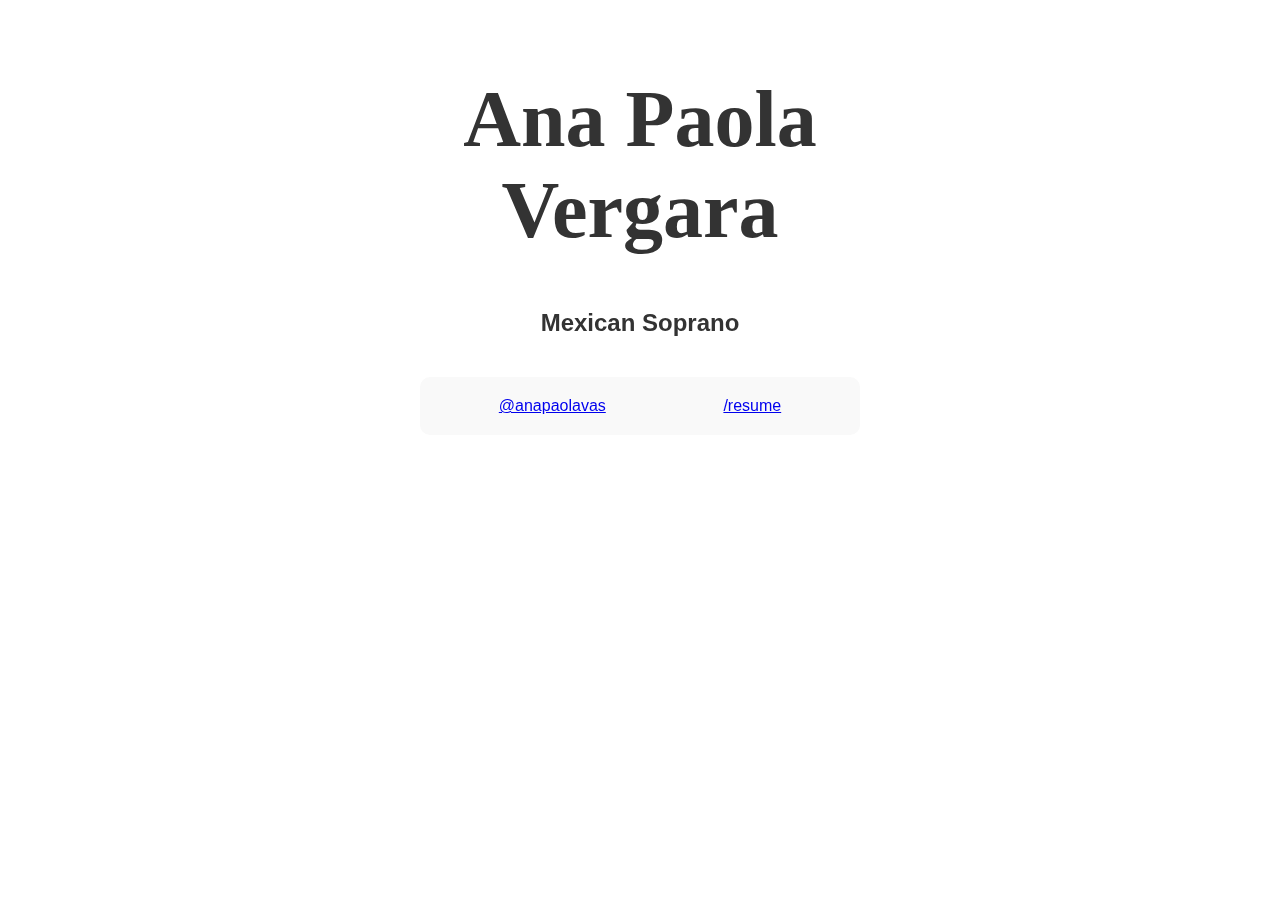
==== index.html @ 56bc6fff "Initial design" ====
<!DOCTYPE html>
<html lang="en">
<head>
    <meta charset="UTF-8">
    <meta name="viewport" content="width=device-width, initial-scale=1.0">
    <title>Ana Paola Vergara</title>
    <link rel="stylesheet" href="style.css">
</head>
<body>
    <section>
        <h1 id="name">Ana Paola Vergara</h1>
        <h2>Mexican Soprano</h2>
    </section> 
    <div id="contact">
        <a href="http://instagram.com/anapaolavas">@anapaolavas</a>
        <a href="/resume.pdf">/resume</a>
    </div>
    <div class="notes-container">
        <div class="note" style="--random-x: 0.1; --random-delay: 0;">♪</div>
        <div class="note" style="--random-x: 0.3; --random-delay: 0.2;">♫</div>
        <div class="note" style="--random-x: 0.5; --random-delay: 0.4;">♬</div>
        <div class="note" style="--random-x: 0.7; --random-delay: 0.6;">♪</div>
        <div class="note" style="--random-x: 0.9; --random-delay: 1;">♫</div>
        <div class="note" style="--random-x: 0.3; --random-delay: 0;">♪</div>
        <div class="note" style="--random-x: 0.9; --random-delay: 0.4;">♫</div>
        <div class="note" style="--random-x: 1; --random-delay: 0.4;">♬</div>
        <div class="note" style="--random-x: 0.2; --random-delay: 1.1;">♪</div>
        <div class="note" style="--random-x: 0.9; --random-delay: 0.9;">♫</div>
    </div>
</body>
</html>
---- style.css ----
html,
body {
    margin: 0;
    padding: 0;
    font-family: 'Roboto', sans-serif;
    font-size: 16px;
    color: #333;
}

section, #contact {
    padding: 20px;
    max-width: 400px;
    margin: 0 auto;
    text-align: center;
}

h1#name {
    font-family: 'Times New Roman', Times, serif;
    font-weight: 900;
    font-size: 5rem;
    text-align: center;
}

#contact {
    border-radius: 10px;
    background-color: #f9f9f9;
    display: flex;
    align-items: center;
    justify-content: space-around;
}

.notes-container {
    position: fixed;
    top: 0;
    left: 0;
    width: 100%;
    height: 100%;
    pointer-events: none;
    overflow: hidden;
    z-index: -1;
}

.note {
    position: absolute;
    font-size: 2rem;
    animation: float 10s linear infinite;
    color: rgba(0, 0, 0, 0.125);
    top: 100vh;
    left: calc(100% * var(--random-x));
    animation-delay: calc(10s * var(--random-delay));
}

@keyframes float {
    0% {
        transform: translateY(0) translateX(0);
    }
    100% {
        transform: translateY(-100vh) translateX(calc(-100vw * var(--random-x)));
    }
}
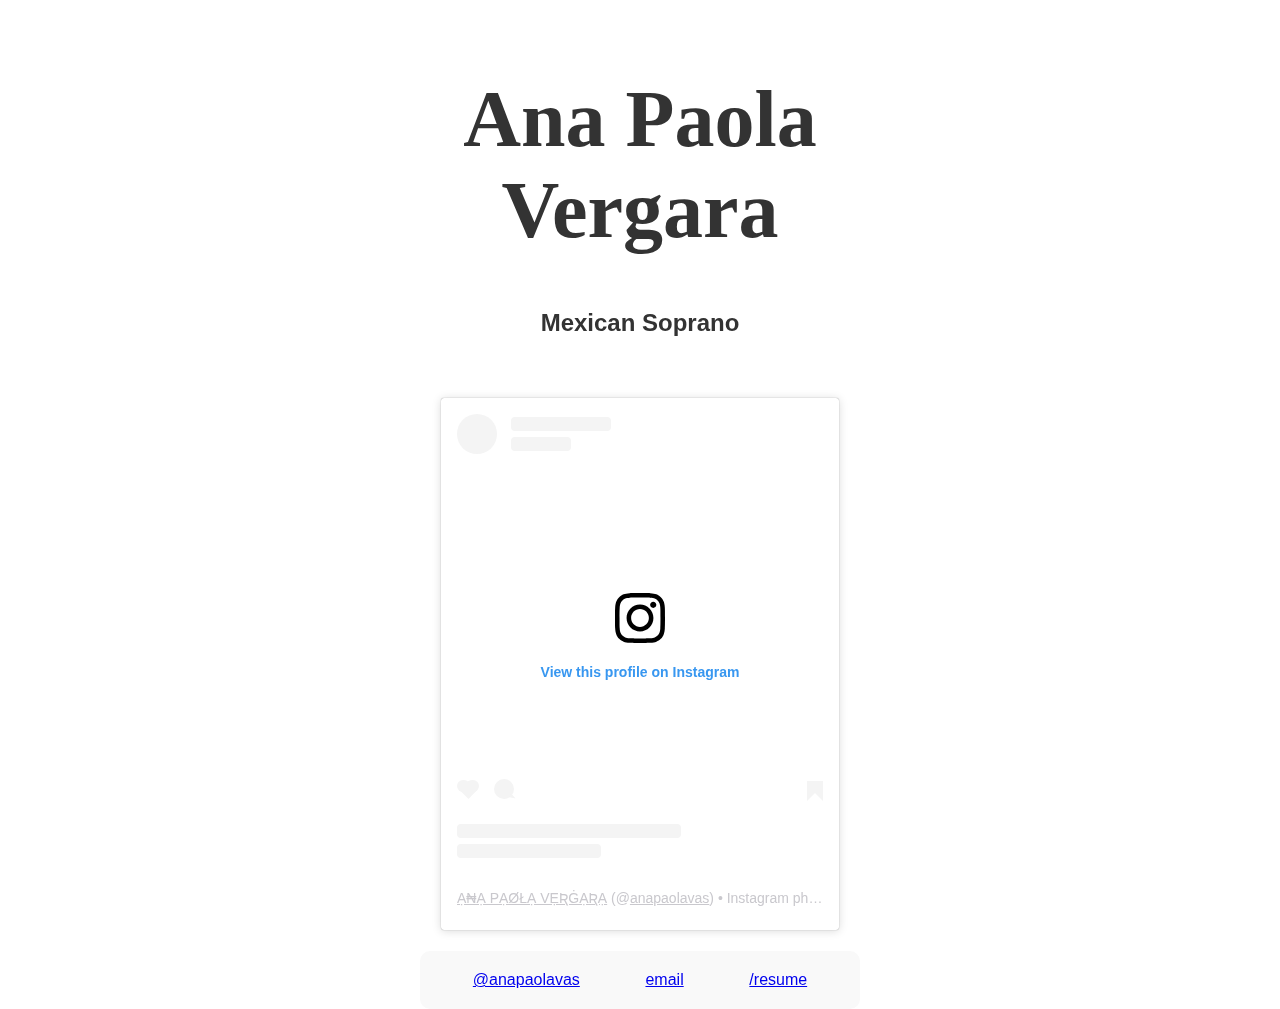
==== commit 0259dc42: "Embed ig" ====
--- a/index.html
+++ b/index.html
@@ -11,8 +11,13 @@
         <h1 id="name">Ana Paola Vergara</h1>
         <h2>Mexican Soprano</h2>
     </section> 
+    <section>
+        <blockquote class="instagram-media" data-instgrm-permalink="https://www.instagram.com/anapaolavas/?utm_source=ig_embed&amp;utm_campaign=loading" data-instgrm-version="14" style=" background:#FFF; border:0; border-radius:3px; box-shadow:0 0 1px 0 rgba(0,0,0,0.5),0 1px 10px 0 rgba(0,0,0,0.15); margin: 1px; max-width:540px; min-width:326px; padding:0; width:99.375%; width:-webkit-calc(100% - 2px); width:calc(100% - 2px);"><div style="padding:16px;"> <a href="https://www.instagram.com/anapaolavas/?utm_source=ig_embed&amp;utm_campaign=loading" style=" background:#FFFFFF; line-height:0; padding:0 0; text-align:center; text-decoration:none; width:100%;" target="_blank"> <div style=" display: flex; flex-direction: row; align-items: center;"> <div style="background-color: #F4F4F4; border-radius: 50%; flex-grow: 0; height: 40px; margin-right: 14px; width: 40px;"></div> <div style="display: flex; flex-direction: column; flex-grow: 1; justify-content: center;"> <div style=" background-color: #F4F4F4; border-radius: 4px; flex-grow: 0; height: 14px; margin-bottom: 6px; width: 100px;"></div> <div style=" background-color: #F4F4F4; border-radius: 4px; flex-grow: 0; height: 14px; width: 60px;"></div></div></div><div style="padding: 19% 0;"></div> <div style="display:block; height:50px; margin:0 auto 12px; width:50px;"><svg width="50px" height="50px" viewBox="0 0 60 60" version="1.1" xmlns="https://www.w3.org/2000/svg" xmlns:xlink="https://www.w3.org/1999/xlink"><g stroke="none" stroke-width="1" fill="none" fill-rule="evenodd"><g transform="translate(-511.000000, -20.000000)" fill="#000000"><g><path d="M556.869,30.41 C554.814,30.41 553.148,32.076 553.148,34.131 C553.148,36.186 554.814,37.852 556.869,37.852 C558.924,37.852 560.59,36.186 560.59,34.131 C560.59,32.076 558.924,30.41 556.869,30.41 M541,60.657 C535.114,60.657 530.342,55.887 530.342,50 C530.342,44.114 535.114,39.342 541,39.342 C546.887,39.342 551.658,44.114 551.658,50 C551.658,55.887 546.887,60.657 541,60.657 M541,33.886 C532.1,33.886 524.886,41.1 524.886,50 C524.886,58.899 532.1,66.113 541,66.113 C549.9,66.113 557.115,58.899 557.115,50 C557.115,41.1 549.9,33.886 541,33.886 M565.378,62.101 C565.244,65.022 564.756,66.606 564.346,67.663 C563.803,69.06 563.154,70.057 562.106,71.106 C561.058,72.155 560.06,72.803 558.662,73.347 C557.607,73.757 556.021,74.244 553.102,74.378 C549.944,74.521 548.997,74.552 541,74.552 C533.003,74.552 532.056,74.521 528.898,74.378 C525.979,74.244 524.393,73.757 523.338,73.347 C521.94,72.803 520.942,72.155 519.894,71.106 C518.846,70.057 518.197,69.06 517.654,67.663 C517.244,66.606 516.755,65.022 516.623,62.101 C516.479,58.943 516.448,57.996 516.448,50 C516.448,42.003 516.479,41.056 516.623,37.899 C516.755,34.978 517.244,33.391 517.654,32.338 C518.197,30.938 518.846,29.942 519.894,28.894 C520.942,27.846 521.94,27.196 523.338,26.654 C524.393,26.244 525.979,25.756 528.898,25.623 C532.057,25.479 533.004,25.448 541,25.448 C548.997,25.448 549.943,25.479 553.102,25.623 C556.021,25.756 557.607,26.244 558.662,26.654 C560.06,27.196 561.058,27.846 562.106,28.894 C563.154,29.942 563.803,30.938 564.346,32.338 C564.756,33.391 565.244,34.978 565.378,37.899 C565.522,41.056 565.552,42.003 565.552,50 C565.552,57.996 565.522,58.943 565.378,62.101 M570.82,37.631 C570.674,34.438 570.167,32.258 569.425,30.349 C568.659,28.377 567.633,26.702 565.965,25.035 C564.297,23.368 562.623,22.342 560.652,21.575 C558.743,20.834 556.562,20.326 553.369,20.18 C550.169,20.033 549.148,20 541,20 C532.853,20 531.831,20.033 528.631,20.18 C525.438,20.326 523.257,20.834 521.349,21.575 C519.376,22.342 517.703,23.368 516.035,25.035 C514.368,26.702 513.342,28.377 512.574,30.349 C511.834,32.258 511.326,34.438 511.181,37.631 C511.035,40.831 511,41.851 511,50 C511,58.147 511.035,59.17 511.181,62.369 C511.326,65.562 511.834,67.743 512.574,69.651 C513.342,71.625 514.368,73.296 516.035,74.965 C517.703,76.634 519.376,77.658 521.349,78.425 C523.257,79.167 525.438,79.673 528.631,79.82 C531.831,79.965 532.853,80.001 541,80.001 C549.148,80.001 550.169,79.965 553.369,79.82 C556.562,79.673 558.743,79.167 560.652,78.425 C562.623,77.658 564.297,76.634 565.965,74.965 C567.633,73.296 568.659,71.625 569.425,69.651 C570.167,67.743 570.674,65.562 570.82,62.369 C570.966,59.17 571,58.147 571,50 C571,41.851 570.966,40.831 570.82,37.631"></path></g></g></g></svg></div><div style="padding-top: 8px;"> <div style=" color:#3897f0; font-family:Arial,sans-serif; font-size:14px; font-style:normal; font-weight:550; line-height:18px;">View this profile on Instagram</div></div><div style="padding: 12.5% 0;"></div> <div style="display: flex; flex-direction: row; margin-bottom: 14px; align-items: center;"><div> <div style="background-color: #F4F4F4; border-radius: 50%; height: 12.5px; width: 12.5px; transform: translateX(0px) translateY(7px);"></div> <div style="background-color: #F4F4F4; height: 12.5px; transform: rotate(-45deg) translateX(3px) translateY(1px); width: 12.5px; flex-grow: 0; margin-right: 14px; margin-left: 2px;"></div> <div style="background-color: #F4F4F4; border-radius: 50%; height: 12.5px; width: 12.5px; transform: translateX(9px) translateY(-18px);"></div></div><div style="margin-left: 8px;"> <div style=" background-color: #F4F4F4; border-radius: 50%; flex-grow: 0; height: 20px; width: 20px;"></div> <div style=" width: 0; height: 0; border-top: 2px solid transparent; border-left: 6px solid #f4f4f4; border-bottom: 2px solid transparent; transform: translateX(16px) translateY(-4px) rotate(30deg)"></div></div><div style="margin-left: auto;"> <div style=" width: 0px; border-top: 8px solid #F4F4F4; border-right: 8px solid transparent; transform: translateY(16px);"></div> <div style=" background-color: #F4F4F4; flex-grow: 0; height: 12px; width: 16px; transform: translateY(-4px);"></div> <div style=" width: 0; height: 0; border-top: 8px solid #F4F4F4; border-left: 8px solid transparent; transform: translateY(-4px) translateX(8px);"></div></div></div> <div style="display: flex; flex-direction: column; flex-grow: 1; justify-content: center; margin-bottom: 24px;"> <div style=" background-color: #F4F4F4; border-radius: 4px; flex-grow: 0; height: 14px; margin-bottom: 6px; width: 224px;"></div> <div style=" background-color: #F4F4F4; border-radius: 4px; flex-grow: 0; height: 14px; width: 144px;"></div></div></a><p style=" color:#c9c8cd; font-family:Arial,sans-serif; font-size:14px; line-height:17px; margin-bottom:0; margin-top:8px; overflow:hidden; padding:8px 0 7px; text-align:center; text-overflow:ellipsis; white-space:nowrap;"><a href="https://www.instagram.com/anapaolavas/?utm_source=ig_embed&amp;utm_campaign=loading" style=" color:#c9c8cd; font-family:Arial,sans-serif; font-size:14px; font-style:normal; font-weight:normal; line-height:17px;" target="_blank">Ạ₦Ạ PẠØŁẠ VẸƦĠẠƦẠ</a> (@<a href="https://www.instagram.com/anapaolavas/?utm_source=ig_embed&amp;utm_campaign=loading" style=" color:#c9c8cd; font-family:Arial,sans-serif; font-size:14px; font-style:normal; font-weight:normal; line-height:17px;" target="_blank">anapaolavas</a>) • Instagram photos and videos</p></div></blockquote>
+<script async src="//www.instagram.com/embed.js"></script>
+    </section>
     <div id="contact">
         <a href="http://instagram.com/anapaolavas">@anapaolavas</a>
+        <a href="mailto:anapvas2000@hotmail.com">email</a>
         <a href="/resume.pdf">/resume</a>
     </div>
     <div class="notes-container">
--- a/style.css
+++ b/style.css
@@ -44,7 +44,7 @@
     position: absolute;
     font-size: 2rem;
     animation: float 10s linear infinite;
-    color: rgba(0, 0, 0, 0.125);
+    color: #ff5a72;
     top: 100vh;
     left: calc(100% * var(--random-x));
     animation-delay: calc(10s * var(--random-delay));
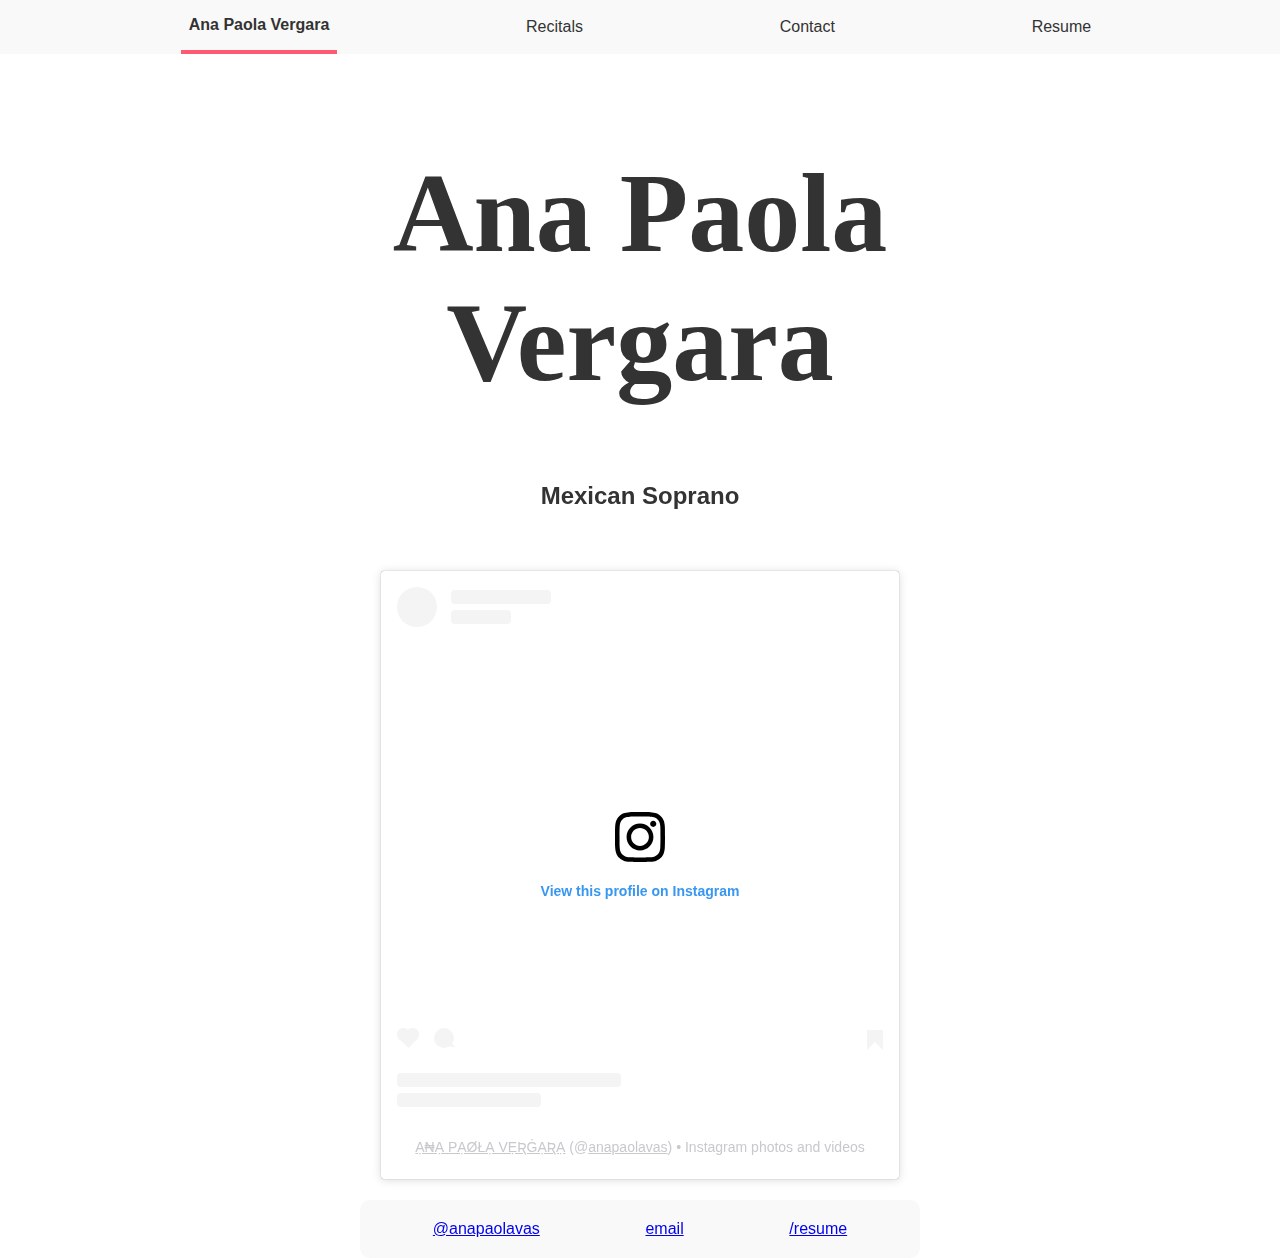
==== commit 7aad8c5a: "2025-03-06 recital" ====
--- a/index.html
+++ b/index.html
@@ -7,13 +7,21 @@
     <link rel="stylesheet" href="style.css">
 </head>
 <body>
+    <nav>
+        <ul>
+            <li id="nav-main" class="active"><a href="/">Ana Paola Vergara</a></li>
+            <li><a href="/recitals/">Recitals</a></li>
+            <li><a href="mailto:anapvas200@hotmail.com">Contact</a></li>
+            <li><a href="/resume">Resume</a></li>
+        </ul>
+    </nav>
     <section>
         <h1 id="name">Ana Paola Vergara</h1>
         <h2>Mexican Soprano</h2>
     </section> 
     <section>
         <blockquote class="instagram-media" data-instgrm-permalink="https://www.instagram.com/anapaolavas/?utm_source=ig_embed&amp;utm_campaign=loading" data-instgrm-version="14" style=" background:#FFF; border:0; border-radius:3px; box-shadow:0 0 1px 0 rgba(0,0,0,0.5),0 1px 10px 0 rgba(0,0,0,0.15); margin: 1px; max-width:540px; min-width:326px; padding:0; width:99.375%; width:-webkit-calc(100% - 2px); width:calc(100% - 2px);"><div style="padding:16px;"> <a href="https://www.instagram.com/anapaolavas/?utm_source=ig_embed&amp;utm_campaign=loading" style=" background:#FFFFFF; line-height:0; padding:0 0; text-align:center; text-decoration:none; width:100%;" target="_blank"> <div style=" display: flex; flex-direction: row; align-items: center;"> <div style="background-color: #F4F4F4; border-radius: 50%; flex-grow: 0; height: 40px; margin-right: 14px; width: 40px;"></div> <div style="display: flex; flex-direction: column; flex-grow: 1; justify-content: center;"> <div style=" background-color: #F4F4F4; border-radius: 4px; flex-grow: 0; height: 14px; margin-bottom: 6px; width: 100px;"></div> <div style=" background-color: #F4F4F4; border-radius: 4px; flex-grow: 0; height: 14px; width: 60px;"></div></div></div><div style="padding: 19% 0;"></div> <div style="display:block; height:50px; margin:0 auto 12px; width:50px;"><svg width="50px" height="50px" viewBox="0 0 60 60" version="1.1" xmlns="https://www.w3.org/2000/svg" xmlns:xlink="https://www.w3.org/1999/xlink"><g stroke="none" stroke-width="1" fill="none" fill-rule="evenodd"><g transform="translate(-511.000000, -20.000000)" fill="#000000"><g><path d="M556.869,30.41 C554.814,30.41 553.148,32.076 553.148,34.131 C553.148,36.186 554.814,37.852 556.869,37.852 C558.924,37.852 560.59,36.186 560.59,34.131 C560.59,32.076 558.924,30.41 556.869,30.41 M541,60.657 C535.114,60.657 530.342,55.887 530.342,50 C530.342,44.114 535.114,39.342 541,39.342 C546.887,39.342 551.658,44.114 551.658,50 C551.658,55.887 546.887,60.657 541,60.657 M541,33.886 C532.1,33.886 524.886,41.1 524.886,50 C524.886,58.899 532.1,66.113 541,66.113 C549.9,66.113 557.115,58.899 557.115,50 C557.115,41.1 549.9,33.886 541,33.886 M565.378,62.101 C565.244,65.022 564.756,66.606 564.346,67.663 C563.803,69.06 563.154,70.057 562.106,71.106 C561.058,72.155 560.06,72.803 558.662,73.347 C557.607,73.757 556.021,74.244 553.102,74.378 C549.944,74.521 548.997,74.552 541,74.552 C533.003,74.552 532.056,74.521 528.898,74.378 C525.979,74.244 524.393,73.757 523.338,73.347 C521.94,72.803 520.942,72.155 519.894,71.106 C518.846,70.057 518.197,69.06 517.654,67.663 C517.244,66.606 516.755,65.022 516.623,62.101 C516.479,58.943 516.448,57.996 516.448,50 C516.448,42.003 516.479,41.056 516.623,37.899 C516.755,34.978 517.244,33.391 517.654,32.338 C518.197,30.938 518.846,29.942 519.894,28.894 C520.942,27.846 521.94,27.196 523.338,26.654 C524.393,26.244 525.979,25.756 528.898,25.623 C532.057,25.479 533.004,25.448 541,25.448 C548.997,25.448 549.943,25.479 553.102,25.623 C556.021,25.756 557.607,26.244 558.662,26.654 C560.06,27.196 561.058,27.846 562.106,28.894 C563.154,29.942 563.803,30.938 564.346,32.338 C564.756,33.391 565.244,34.978 565.378,37.899 C565.522,41.056 565.552,42.003 565.552,50 C565.552,57.996 565.522,58.943 565.378,62.101 M570.82,37.631 C570.674,34.438 570.167,32.258 569.425,30.349 C568.659,28.377 567.633,26.702 565.965,25.035 C564.297,23.368 562.623,22.342 560.652,21.575 C558.743,20.834 556.562,20.326 553.369,20.18 C550.169,20.033 549.148,20 541,20 C532.853,20 531.831,20.033 528.631,20.18 C525.438,20.326 523.257,20.834 521.349,21.575 C519.376,22.342 517.703,23.368 516.035,25.035 C514.368,26.702 513.342,28.377 512.574,30.349 C511.834,32.258 511.326,34.438 511.181,37.631 C511.035,40.831 511,41.851 511,50 C511,58.147 511.035,59.17 511.181,62.369 C511.326,65.562 511.834,67.743 512.574,69.651 C513.342,71.625 514.368,73.296 516.035,74.965 C517.703,76.634 519.376,77.658 521.349,78.425 C523.257,79.167 525.438,79.673 528.631,79.82 C531.831,79.965 532.853,80.001 541,80.001 C549.148,80.001 550.169,79.965 553.369,79.82 C556.562,79.673 558.743,79.167 560.652,78.425 C562.623,77.658 564.297,76.634 565.965,74.965 C567.633,73.296 568.659,71.625 569.425,69.651 C570.167,67.743 570.674,65.562 570.82,62.369 C570.966,59.17 571,58.147 571,50 C571,41.851 570.966,40.831 570.82,37.631"></path></g></g></g></svg></div><div style="padding-top: 8px;"> <div style=" color:#3897f0; font-family:Arial,sans-serif; font-size:14px; font-style:normal; font-weight:550; line-height:18px;">View this profile on Instagram</div></div><div style="padding: 12.5% 0;"></div> <div style="display: flex; flex-direction: row; margin-bottom: 14px; align-items: center;"><div> <div style="background-color: #F4F4F4; border-radius: 50%; height: 12.5px; width: 12.5px; transform: translateX(0px) translateY(7px);"></div> <div style="background-color: #F4F4F4; height: 12.5px; transform: rotate(-45deg) translateX(3px) translateY(1px); width: 12.5px; flex-grow: 0; margin-right: 14px; margin-left: 2px;"></div> <div style="background-color: #F4F4F4; border-radius: 50%; height: 12.5px; width: 12.5px; transform: translateX(9px) translateY(-18px);"></div></div><div style="margin-left: 8px;"> <div style=" background-color: #F4F4F4; border-radius: 50%; flex-grow: 0; height: 20px; width: 20px;"></div> <div style=" width: 0; height: 0; border-top: 2px solid transparent; border-left: 6px solid #f4f4f4; border-bottom: 2px solid transparent; transform: translateX(16px) translateY(-4px) rotate(30deg)"></div></div><div style="margin-left: auto;"> <div style=" width: 0px; border-top: 8px solid #F4F4F4; border-right: 8px solid transparent; transform: translateY(16px);"></div> <div style=" background-color: #F4F4F4; flex-grow: 0; height: 12px; width: 16px; transform: translateY(-4px);"></div> <div style=" width: 0; height: 0; border-top: 8px solid #F4F4F4; border-left: 8px solid transparent; transform: translateY(-4px) translateX(8px);"></div></div></div> <div style="display: flex; flex-direction: column; flex-grow: 1; justify-content: center; margin-bottom: 24px;"> <div style=" background-color: #F4F4F4; border-radius: 4px; flex-grow: 0; height: 14px; margin-bottom: 6px; width: 224px;"></div> <div style=" background-color: #F4F4F4; border-radius: 4px; flex-grow: 0; height: 14px; width: 144px;"></div></div></a><p style=" color:#c9c8cd; font-family:Arial,sans-serif; font-size:14px; line-height:17px; margin-bottom:0; margin-top:8px; overflow:hidden; padding:8px 0 7px; text-align:center; text-overflow:ellipsis; white-space:nowrap;"><a href="https://www.instagram.com/anapaolavas/?utm_source=ig_embed&amp;utm_campaign=loading" style=" color:#c9c8cd; font-family:Arial,sans-serif; font-size:14px; font-style:normal; font-weight:normal; line-height:17px;" target="_blank">Ạ₦Ạ PẠØŁẠ VẸƦĠẠƦẠ</a> (@<a href="https://www.instagram.com/anapaolavas/?utm_source=ig_embed&amp;utm_campaign=loading" style=" color:#c9c8cd; font-family:Arial,sans-serif; font-size:14px; font-style:normal; font-weight:normal; line-height:17px;" target="_blank">anapaolavas</a>) • Instagram photos and videos</p></div></blockquote>
-<script async src="//www.instagram.com/embed.js"></script>
+        <script async src="//www.instagram.com/embed.js"></script>
     </section>
     <div id="contact">
         <a href="http://instagram.com/anapaolavas">@anapaolavas</a>
--- a/style.css
+++ b/style.css
@@ -5,19 +5,57 @@
     font-family: 'Roboto', sans-serif;
     font-size: 16px;
     color: #333;
+    position: relative;
+}
+
+nav {
+    position: sticky;
+    top: 0;
+    background-color: #f9f9f9;
+}
+
+nav ul {
+    list-style: none;
+    display: flex;
+    align-items: center;
+    justify-content: space-evenly;
+    flex-wrap: wrap;
+    padding: 0;
+    margin: 0;
+}
+
+nav ul li {
+    display: block;
+    text-align: center;
+    padding: 16px 8px;
+    box-sizing: border-box;
+}
+
+nav ul li.active{
+    border-bottom: 4px solid #ff5a72;
+}
+
+nav ul li a {
+    text-decoration: none;
+    color: #333;
+}
+
+nav ul li:first-child {
+    font-weight: bolder;
 }
 
 section, #contact {
     padding: 20px;
-    max-width: 400px;
+    max-width: 560px;
     margin: 0 auto;
     text-align: center;
+    box-sizing: border-box;
 }
 
 h1#name {
     font-family: 'Times New Roman', Times, serif;
     font-weight: 900;
-    font-size: 5rem;
+    font-size: 7rem;
     text-align: center;
 }
 
